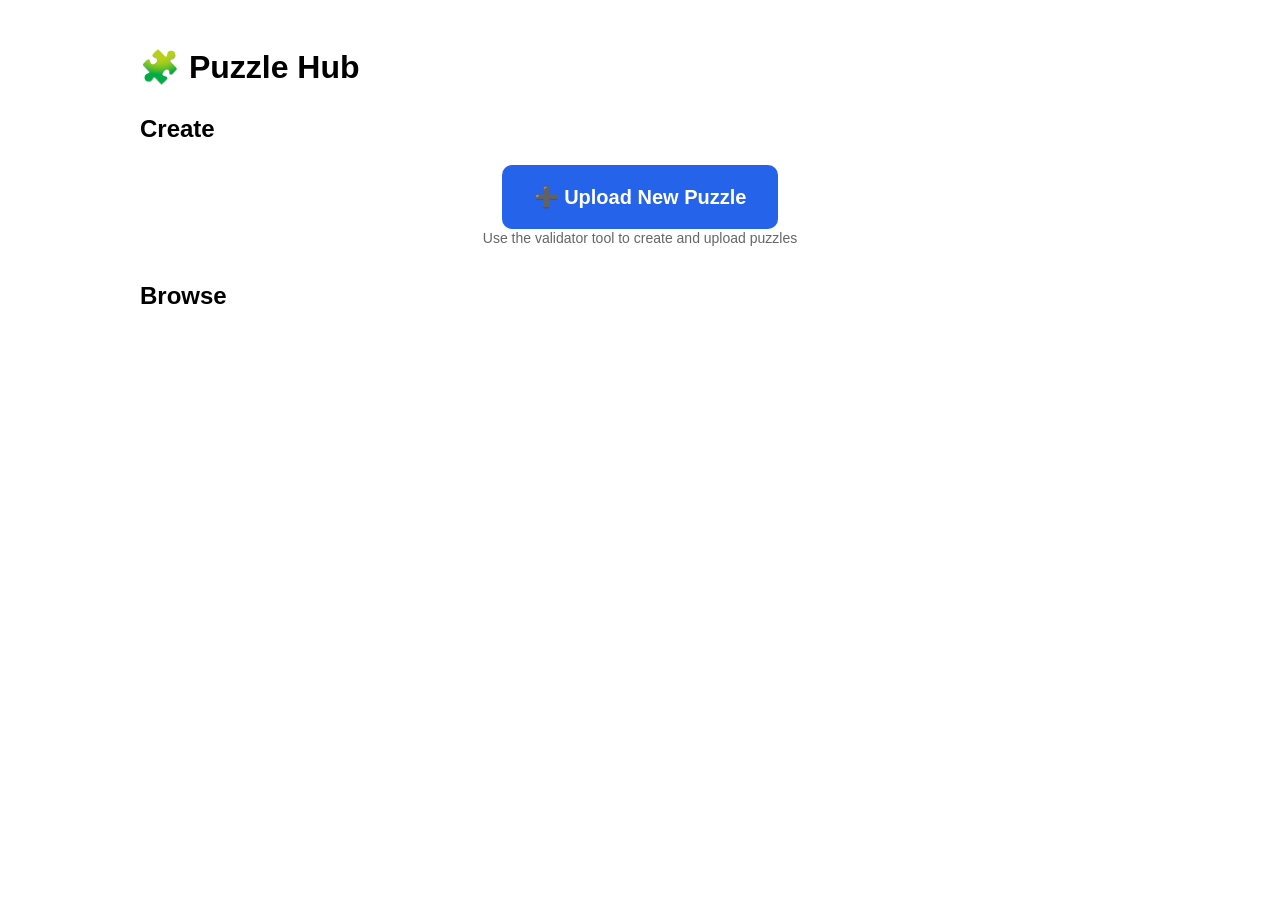
==== public/index.html @ 6bbd49bd "Play button fix" ====
<!DOCTYPE html>
<html lang="en">
<head>
  <meta charset="UTF-8" />
  <meta name="viewport" content="width=device-width, initial-scale=1.0" />
  <title>Puzzle Hub</title>
  <style>
    body {
      font-family: Arial, Helvetica, sans-serif;
      max-width: 1000px;
      margin: 0 auto;
      padding: 24px;
      line-height: 1.4;
    }

    textarea {
      width: 100%;
      max-width: 100%;
      min-height: 280px;
      font-family: Consolas, Monaco, monospace;
      font-size: 13px;
    }

    input {
      width: 100%;
      max-width: 420px;
      padding: 8px;
      font-size: 14px;
    }

    button {
      margin-top: 10px;
      margin-right: 8px;
      padding: 8px 12px;
      font-size: 14px;
      cursor: pointer;
    }
	
	.upload-cta {
  margin: 20px 0 30px 0;
  text-align: center;
}

.upload-button {
  display: inline-block;
  padding: 18px 32px;
  font-size: 20px;
  font-weight: bold;
  background: #2563eb;
  color: white;
  text-decoration: none;
  border-radius: 10px;
  transition: all 0.2s ease;
}

.upload-button:hover {
  background: #1d4ed8;
  transform: translateY(-1px);
}

.upload-button:active {
  transform: translateY(0);
}

    #status {
      margin-top: 12px;
      min-height: 22px;
      font-weight: bold;
    }

    .ok {
      color: #166534;
    }

    .err {
      color: #b91c1c;
    }

    .muted {
      color: #666;
      font-size: 14px;
    }

    .puzzle {
      border: 1px solid #ddd;
      padding: 12px;
      margin: 10px 0;
      border-radius: 8px;
    }

    .empty {
      color: #666;
      font-style: italic;
      margin-top: 10px;
    }
  </style>
</head>
<body>

  <h1>🧩 Puzzle Hub</h1>

  <h2>Create</h2>

<div class="upload-cta">
  <a href="/validator.html" class="upload-button">
    ➕ Upload New Puzzle
  </a>
  <div class="muted">Use the validator tool to create and upload puzzles</div>
</div>

  <h2>Browse</h2>
  <div id="list"></div>


<script>

    async function load() {
      const res = await fetch("/api/puzzles");
      const puzzles = await res.json();

      const list = document.getElementById("list");
      list.innerHTML = "";

      if (!puzzles.length) {
        list.innerHTML = `<div class="empty">No puzzles uploaded yet.</div>`;
        return;
      }

      puzzles.forEach(p => {
        const div = document.createElement("div");
        div.className = "puzzle";

        const rating = Number(p.rating || 0);
        const votes = Number(p.votes || 0);

        div.innerHTML = `
          <b>${escapeHtml(p.name)}</b>
          <div>⭐ ${rating.toFixed(2)} (${votes} vote${votes === 1 ? "" : "s"})</div>
          <button onclick="play(${p.id})">Play</button>
          <button onclick="rate(${p.id},5)">Rate 5</button>
          <button onclick="rate(${p.id},4)">Rate 4</button>
          <button onclick="rate(${p.id},3)">Rate 3</button>
          <button onclick="rate(${p.id},2)">Rate 2</button>
          <button onclick="rate(${p.id},1)">Rate 1</button>
        `;

        list.appendChild(div);
      });
    }

      async function play(id) {
  console.log("Navigating to puzzle:", id);
  window.location.href = "/game?id=" + encodeURIComponent(id);
}

    async function rate(id, value) {
      await fetch("/api/rate", {
        method: "POST",
        headers: { "Content-Type": "application/json" },
        body: JSON.stringify({ id, rating: value })
      });

      load();
    }

    function escapeHtml(str) {
      return String(str)
        .replaceAll("&", "&amp;")
        .replaceAll("<", "&lt;")
        .replaceAll(">", "&gt;")
        .replaceAll('"', "&quot;")
        .replaceAll("'", "&#39;");
    }

    load();
  </script>

</body>
</html>
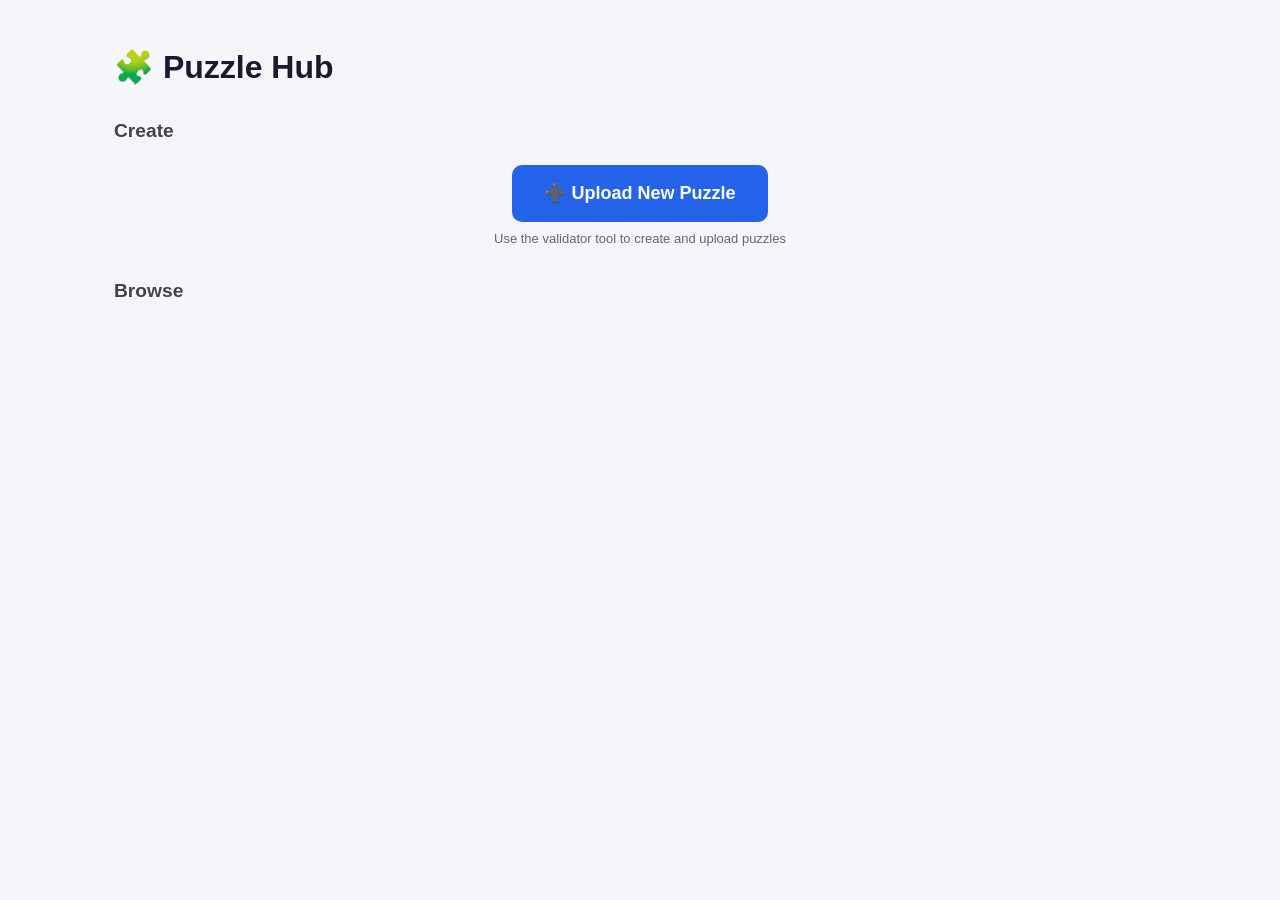
==== commit d27fd821: "landing page tweak" ====
--- a/public/index.html
+++ b/public/index.html
@@ -5,87 +5,166 @@
   <meta name="viewport" content="width=device-width, initial-scale=1.0" />
   <title>Puzzle Hub</title>
   <style>
+    *, *::before, *::after { box-sizing: border-box; }
+
     body {
       font-family: Arial, Helvetica, sans-serif;
-      max-width: 1000px;
+      max-width: 1100px;
       margin: 0 auto;
       padding: 24px;
+      background: #f4f6f9;
+      color: #1a1a2e;
       line-height: 1.4;
     }
 
-    textarea {
-      width: 100%;
-      max-width: 100%;
-      min-height: 280px;
-      font-family: Consolas, Monaco, monospace;
-      font-size: 13px;
-    }
-
-    input {
-      width: 100%;
-      max-width: 420px;
-      padding: 8px;
-      font-size: 14px;
-    }
-
-    button {
-      margin-top: 10px;
-      margin-right: 8px;
-      padding: 8px 12px;
-      font-size: 14px;
-      cursor: pointer;
-    }
-	
-	.upload-cta {
-  margin: 20px 0 30px 0;
-  text-align: center;
-}
-
-.upload-button {
-  display: inline-block;
-  padding: 18px 32px;
-  font-size: 20px;
-  font-weight: bold;
-  background: #2563eb;
-  color: white;
-  text-decoration: none;
-  border-radius: 10px;
-  transition: all 0.2s ease;
-}
-
-.upload-button:hover {
-  background: #1d4ed8;
-  transform: translateY(-1px);
-}
-
-.upload-button:active {
-  transform: translateY(0);
-}
-
-    #status {
-      margin-top: 12px;
-      min-height: 22px;
+    h1 {
+      font-size: 2rem;
+      margin-bottom: 4px;
+    }
+
+    h2 {
+      font-size: 1.2rem;
+      color: #444;
+      margin: 28px 0 12px;
+    }
+
+    .upload-cta {
+      margin: 20px 0 30px 0;
+      text-align: center;
+    }
+
+    .upload-button {
+      display: inline-block;
+      padding: 16px 32px;
+      font-size: 18px;
       font-weight: bold;
-    }
-
-    .ok {
-      color: #166534;
-    }
-
-    .err {
-      color: #b91c1c;
+      background: #2563eb;
+      color: white;
+      text-decoration: none;
+      border-radius: 10px;
+      transition: all 0.2s ease;
+    }
+
+    .upload-button:hover {
+      background: #1d4ed8;
+      transform: translateY(-1px);
+    }
+
+    .upload-button:active {
+      transform: translateY(0);
     }
 
     .muted {
       color: #666;
-      font-size: 14px;
-    }
-
-    .puzzle {
-      border: 1px solid #ddd;
-      padding: 12px;
-      margin: 10px 0;
-      border-radius: 8px;
+      font-size: 13px;
+      margin-top: 8px;
+    }
+
+    /* Grid */
+    .puzzle-grid {
+      display: grid;
+      grid-template-columns: repeat(3, 1fr);
+      gap: 18px;
+    }
+
+    @media (max-width: 700px) {
+      .puzzle-grid { grid-template-columns: 1fr; }
+    }
+
+    @media (min-width: 701px) and (max-width: 900px) {
+      .puzzle-grid { grid-template-columns: repeat(2, 1fr); }
+    }
+
+    /* Card */
+    .card {
+      background: white;
+      border-radius: 12px;
+      padding: 20px;
+      box-shadow: 0 2px 8px rgba(0,0,0,0.08);
+      cursor: pointer;
+      transition: transform 0.15s ease, box-shadow 0.15s ease;
+      display: flex;
+      flex-direction: column;
+      gap: 10px;
+      border: 2px solid transparent;
+    }
+
+    .card:hover {
+      transform: translateY(-3px);
+      box-shadow: 0 6px 20px rgba(0,0,0,0.13);
+      border-color: #2563eb;
+    }
+
+    .card:active {
+      transform: translateY(0);
+    }
+
+    .card-title {
+      font-size: 1.15rem;
+      font-weight: bold;
+      color: #1a1a2e;
+    }
+
+    .card-author {
+      font-size: 13px;
+      color: #666;
+    }
+
+    .card-meta {
+      display: flex;
+      gap: 12px;
+      font-size: 13px;
+      color: #555;
+      flex-wrap: wrap;
+    }
+
+    .card-meta span {
+      display: flex;
+      align-items: center;
+      gap: 4px;
+    }
+
+    .card-footer {
+      display: flex;
+      align-items: center;
+      justify-content: space-between;
+      margin-top: auto;
+      padding-top: 10px;
+      border-top: 1px solid #eee;
+    }
+
+    .stars {
+      font-size: 18px;
+      color: #f59e0b;
+      letter-spacing: 2px;
+      cursor: pointer;
+      user-select: none;
+    }
+
+    .stars span {
+      transition: transform 0.1s;
+      display: inline-block;
+    }
+
+    .stars span:hover {
+      transform: scale(1.3);
+    }
+
+    .vote-count {
+      font-size: 12px;
+      color: #999;
+    }
+
+    .play-hint {
+      font-size: 12px;
+      color: #2563eb;
+      font-weight: bold;
+      opacity: 0;
+      transition: opacity 0.2s;
+    }
+
+    .card:hover .play-hint {
+      opacity: 1;
     }
 
     .empty {
@@ -100,24 +179,18 @@
   <h1>🧩 Puzzle Hub</h1>
 
   <h2>Create</h2>
-
-<div class="upload-cta">
-  <a href="/validator.html" class="upload-button">
-    ➕ Upload New Puzzle
-  </a>
-  <div class="muted">Use the validator tool to create and upload puzzles</div>
-</div>
+  <div class="upload-cta">
+    <a href="/validator.html" class="upload-button">➕ Upload New Puzzle</a>
+    <div class="muted">Use the validator tool to create and upload puzzles</div>
+  </div>
 
   <h2>Browse</h2>
   <div id="list"></div>
 
-
-<script>
-
+  <script>
     async function load() {
       const res = await fetch("/api/puzzles");
       const puzzles = await res.json();
-
       const list = document.getElementById("list");
       list.innerHTML = "";
 
@@ -126,32 +199,59 @@
         return;
       }
 
+      const grid = document.createElement("div");
+      grid.className = "puzzle-grid";
+
       puzzles.forEach(p => {
-        const div = document.createElement("div");
-        div.className = "puzzle";
-
         const rating = Number(p.rating || 0);
         const votes = Number(p.votes || 0);
-
-        div.innerHTML = `
-          <b>${escapeHtml(p.name)}</b>
-          <div>⭐ ${rating.toFixed(2)} (${votes} vote${votes === 1 ? "" : "s"})</div>
-          <button onclick="play(${p.id})">Play</button>
-          <button onclick="rate(${p.id},5)">Rate 5</button>
-          <button onclick="rate(${p.id},4)">Rate 4</button>
-          <button onclick="rate(${p.id},3)">Rate 3</button>
-          <button onclick="rate(${p.id},2)">Rate 2</button>
-          <button onclick="rate(${p.id},1)">Rate 1</button>
+        const size = p.size || "?x?";
+        const author = escapeHtml(p.author || "Anonymous");
+        const date = p.created_at
+          ? new Date(p.created_at).toLocaleDateString("en-GB", { day: "numeric", month: "short", year: "numeric" })
+          : "";
+
+        const card = document.createElement("div");
+        card.className = "card";
+        card.onclick = () => play(p.id);
+
+        card.innerHTML = `
+          <div class="card-title">${escapeHtml(p.name)}</div>
+          <div class="card-author">by ${author}</div>
+          <div class="card-meta">
+            <span>🔲 ${escapeHtml(size)}</span>
+            ${date ? `<span>📅 ${date}</span>` : ""}
+          </div>
+          <div class="card-footer">
+            <div>
+              <div class="stars" onclick="event.stopPropagation()" data-id="${p.id}">
+                ${renderStars(rating, p.id)}
+              </div>
+              <div class="vote-count">${votes} vote${votes === 1 ? "" : "s"}</div>
+            </div>
+            <div class="play-hint">▶ Play</div>
+          </div>
         `;
 
-        list.appendChild(div);
+        grid.appendChild(card);
       });
-    }
-
-      async function play(id) {
-  console.log("Navigating to puzzle:", id);
-  window.location.href = "/game?id=" + encodeURIComponent(id);
-}
+
+      list.appendChild(grid);
+    }
+
+    function renderStars(rating, id) {
+      const rounded = Math.round(rating);
+      let html = "";
+      for (let i = 1; i <= 5; i++) {
+        const filled = i <= rounded ? "★" : "☆";
+        html += `<span onclick="rate(${id}, ${i})" title="Rate ${i}">${filled}</span>`;
+      }
+      return html;
+    }
+
+    async function play(id) {
+      window.location.href = "/game?id=" + encodeURIComponent(id);
+    }
 
     async function rate(id, value) {
       await fetch("/api/rate", {
@@ -159,7 +259,6 @@
         headers: { "Content-Type": "application/json" },
         body: JSON.stringify({ id, rating: value })
       });
-
       load();
     }
 
@@ -174,6 +273,5 @@
 
     load();
   </script>
-
 </body>
 </html>
